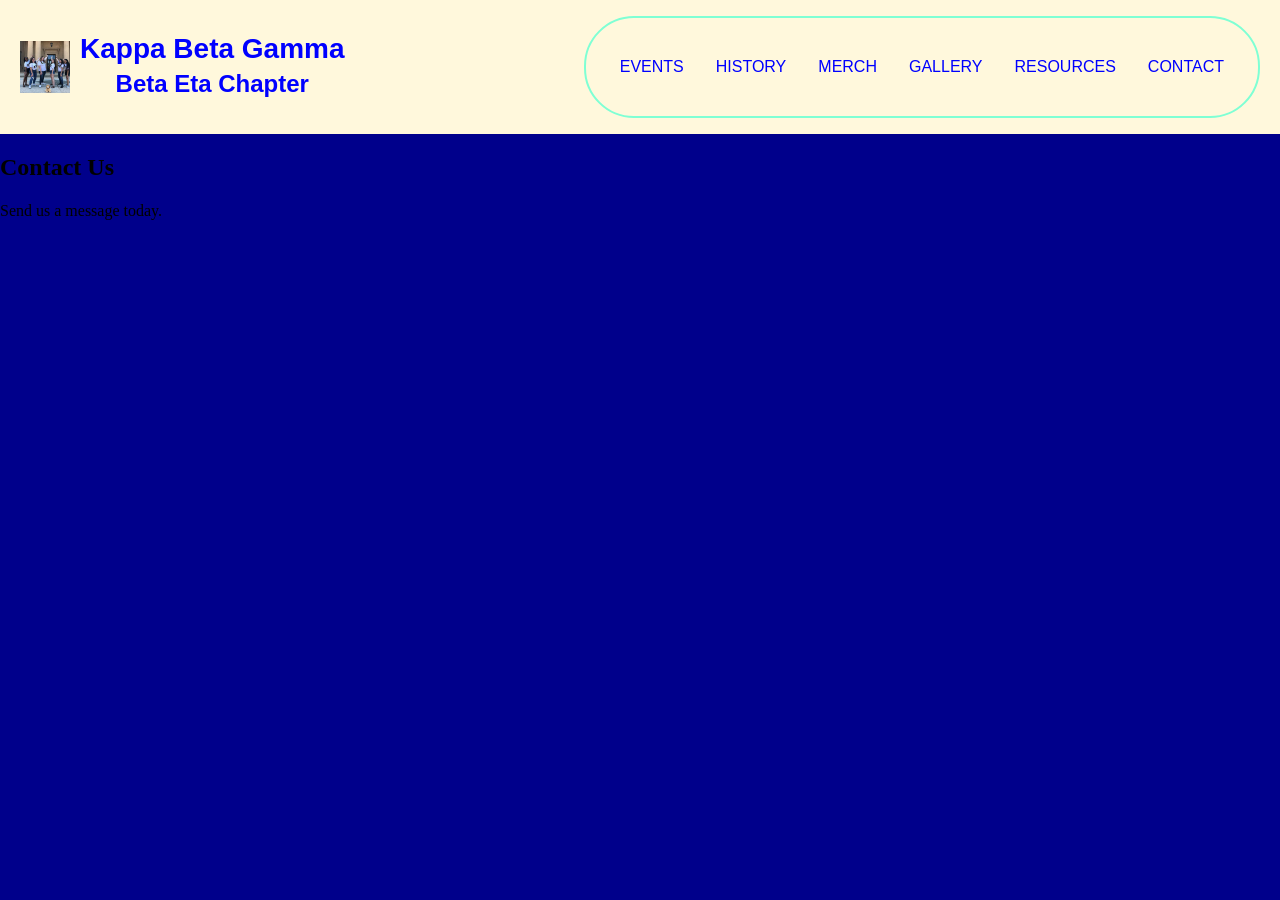
==== Contact.html @ 7342c077 "Open-now?" ====
<!doctype html>
<html class="no-js" lang="en">

<head>
  <meta charset="utf-8">
  <title>Geaux KBG</title>
  <meta name="description" content="This site will serve as the hub for many sub responsive layouts">
  <meta name="viewport" content="width=device-width, initial-scale=1">

  <meta property="og:title" content="">
  <meta property="og:type" content="">
  <meta property="og:url" content="">
  <meta property="og:image" content="">

  <link rel="manifest" href="site.webmanifest">
  <link rel="icon" href="icon.png">
  <!-- Place favicon.ico in the root directory -->

  <link rel="stylesheet" href="css/normalize.css">
  <link rel="stylesheet" href="css/main.css">

  <meta name="theme-color" content="#fafafa">
</head>

<body>
  <nav class="navbar">
    <div class="logo">
      <img src="img/Tower img.png" alt="Temp-Logo">
      <a class="nav-title" href="Home.html"> 
        <div></div>
          <h3>Kappa Beta Gamma</h3>
          <h4>Beta Eta Chapter</h4>
        </div>
      </a>
    </div>
    <div class="hamburger">
      <div class="bar"></div>
      <div class="bar"></div>
      <div class="bar"></div>
    </div>
    <ul class="nav-links">
      <li><a href="Events.html">Events</a></li>
      <li><a href="History.html">History</a></li>
      <li><a href="Merch.html">Merch</a></li>
      <li><a href="Gallery.html">Gallery</a></li>
      <li><a href="Resources.html">Resources</a></li>
      <li><a href="Contact.html">Contact</a></li>
    </ul>
  </nav>

 <section id="contact">
  <h2>Contact Us</h2>
  <p>Send us a message today.</p>
</section>

  <script src="js/main.js"></script>
</body>

</html>
---- css/main.css ----
/* Place CSS styles here */

body {
  background-color: #00008b;
}
nav {
  position: sticky;
  top: 0;
  display: flex;
  justify-content: space-between;
  align-items: center;
  padding: 0 20px;
  background-color: #fff8dc;
}

.logo {
  display: flex;
  align-items: center;
}

.logo img {
  width: 50px;
}

.logo h3 {
  margin-left: 10px;
  color: #0000ff;
  text-decoration: none;
  font-size: 28px;
  font-family: Verdana, Geneva, Tahoma, sans-serif;
  padding-bottom: 0;
  margin-bottom: 0;
}

h4 {
  margin-left: 10px;
  color: #0000ff;
  text-decoration: none;
  font-size: 24px;
  font-family: Verdana, Geneva, Tahoma, sans-serif;
  text-align: center;
  padding-top: 4px;
  margin-top: 0;
}

.nav-title {
  text-decoration: none;
}

.nav-links {
  display: flex;
  align-items: center;
  list-style: none;
}

.nav-links a {
  display: block;
  padding: 30px 16px;
  color: #0000ff;
  text-decoration: none;
  font-size: 16px;
  font-family: Verdana, Geneva, Tahoma, sans-serif;
  text-transform: uppercase;
  transition: all ease-in-out 100ms;
}

.nav-links a:hover {
  background-color: #7fffd4;
}

.nav-links {
  padding: 10px 18px;
  margin-left: 16px;
  border: #7fffd4 solid 2px;
  border-radius: 50px;
}

.hamburger {
  display: none;
  cursor: pointer;
  width: 34px;
}

.hamburger .bar {
  flex-basis: 100%;
  height: 4px;
  background-color: #00008b;
  margin: 3px;
}

/* Responsive Design */

@media (max-width: 768px) {

    nav {
      flex-wrap: wrap;
    }

    .hamburger {
      display: flex;
      flex-wrap: wrap;
    }

    .logo {
      height: 80px;
    }

    .nav-links {
      display: none;
      flex-basis: 100%;
      flex-wrap: wrap;
    }

    .nav-links li {
      flex-basis: 100%;
    }

    .nav-links a {
      text-align: center;
      font-size: 28px;
    }

    .nav-links a:hover {
      background-color: #7fffd4;
    }

    .nav-links {
      padding: 30px 16px;
      margin-left: 0;
      border: none;
      border-radius: 0;
      margin-bottom: 20px;
    }


    .logo h3 {
      margin-left: 10px;
      color: #0000ff;
      text-decoration: none;
      font-family: Verdana, Geneva, Tahoma, sans-serif;
      /* Minimum: 1.25rem, Preferred: 2vw + 0.75rem, Maximum: 2rem */
      font-size: clamp(1.25rem, 2vw + 0.75rem, 2rem);
      margin-bottom: 0;
      padding-bottom: 0;
     }

     h4 {
      margin-left: 10px;
      color: #0000ff;
      text-decoration: none;
      font-family: Verdana, Geneva, Tahoma, sans-serif;
      /* Minimum: 1.25rem, Preferred: 2vw + 0.75rem, Maximum: 2rem */
      font-size: clamp(1rem, 1.5vw + 0.50rem, 1rem);
      padding-top:4px;
      margin-top: 0;
     }
}
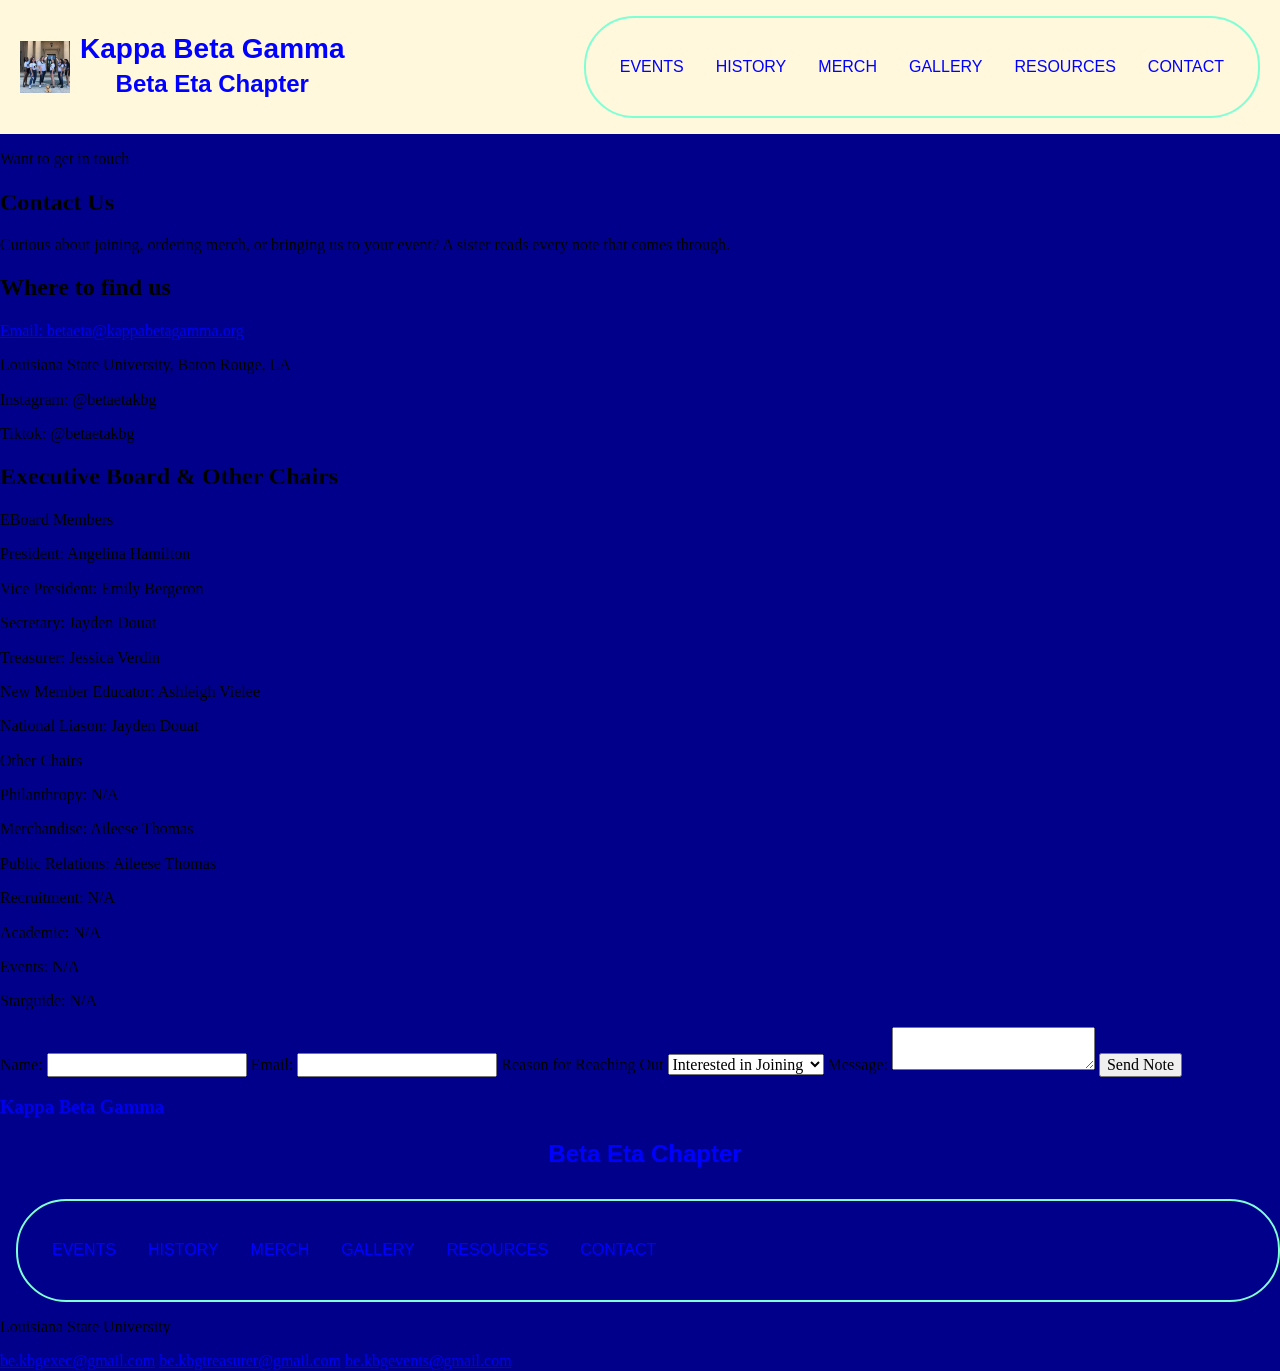
==== commit a419421d: "Adding-Base" ====
--- a/Contact.html
+++ b/Contact.html
@@ -26,8 +26,8 @@
   <nav class="navbar">
     <div class="logo">
       <img src="img/Tower img.png" alt="Temp-Logo">
-      <a class="nav-title" href="Home.html"> 
-        <div></div>
+      <a class="nav-title" href="index.html"> 
+        <div>
           <h3>Kappa Beta Gamma</h3>
           <h4>Beta Eta Chapter</h4>
         </div>
@@ -49,9 +49,91 @@
   </nav>
 
  <section id="contact">
+  <p>Want to get in touch</p>
   <h2>Contact Us</h2>
-  <p>Send us a message today.</p>
+  <p>Curious about joining, ordering merch, or bringing us to your event? A sister reads every note that comes through.</p>
 </section>
+
+<div>
+  <section>
+    <h2>Where to find us</h2>
+    <p><a href="mailto:betaeta@kappabetagamma.org">Email: betaeta@kappabetagamma.org</a></p>
+    <p>Louisiana State University, Baton Rouge, LA</p>
+    <p>Instagram: @betaetakbg</p>
+    <p>Tiktok: @betaetakbg</p>
+  </section>
+
+  <section>
+    <h2>Executive Board & Other Chairs</h2>
+    <p>EBoard Members</p>
+    <p>President: Angelina Hamilton</p>
+    <p>Vice President: Emily Bergeron</p>
+    <p>Secretary: Jayden Douat</p>
+    <p>Treasurer: Jessica Verdin</p>
+    <p>New Member Educator: Ashleigh Vielee</p>
+    <p>National Liason: Jayden Douat</p>
+  </section>
+  <section>
+    <p>Other Chairs</p>
+    <p>Philanthropy: N/A</p>
+    <p>Merchandise: Aileese Thomas</p>
+    <p>Public Relations: Aileese Thomas</p>
+    <p>Recruitment: N/A</p>
+    <p>Academic: N/A</p>
+    <p>Events: N/A</p>
+    <p>Starguide: N/A</p>
+  </section>
+</div>
+
+<div>
+  <form>
+    <label for="name">Name:</label>
+    <input type="text" id="name" name="Your name" required>
+
+    <label for="email">Email:</label>
+    <input type="email" id="email" name="email" required>
+
+    <label for="subject">Reason for Reaching Out</label>
+    <select id="subject" name="subject" required>
+      <option value="interested in joining">Interested in Joining</option>
+      <option value="general">General Inquiry</option>
+      <option value="merchandise">Merchandise Inquiry</option>
+      <option value="events">Event Suggestion</option>
+    </select>
+
+    <label for="message">Message:</label>
+    <textarea id="message" name="message" required></textarea>
+
+    <button type="submit">Send Note</button>
+  </form>
+</div>
+
+<div>
+  <section>
+    <a class="nav-title" href="index.html"> 
+        <div>
+          <h3>Kappa Beta Gamma</h3>
+          <h4>Beta Eta Chapter</h4>
+        </div>
+    </a>
+  </section>    
+  <section>
+    <ul class="nav-links">
+      <li><a href="Events.html">Events</a></li>
+      <li><a href="History.html">History</a></li>
+      <li><a href="Merch.html">Merch</a></li>
+      <li><a href="Gallery.html">Gallery</a></li>
+      <li><a href="Resources.html">Resources</a></li>
+      <li><a href="Contact.html">Contact</a></li>
+    </ul>
+  </section>
+  <section>
+    <p>Louisiana State University</p>
+    <a href="mailto:be.kbgexec@gmail.com">be.kbgexec@gmail.com</a>
+    <a href="mailto:be.kbgtreasurer@gmail.com">be.kbgtreasurer@gmail.com</a>
+    <a href="mailto:be.kbgevents@gmail.com">be.kbgevents@gmail.com</a>
+  </section>
+</div>
 
   <script src="js/main.js"></script>
 </body>
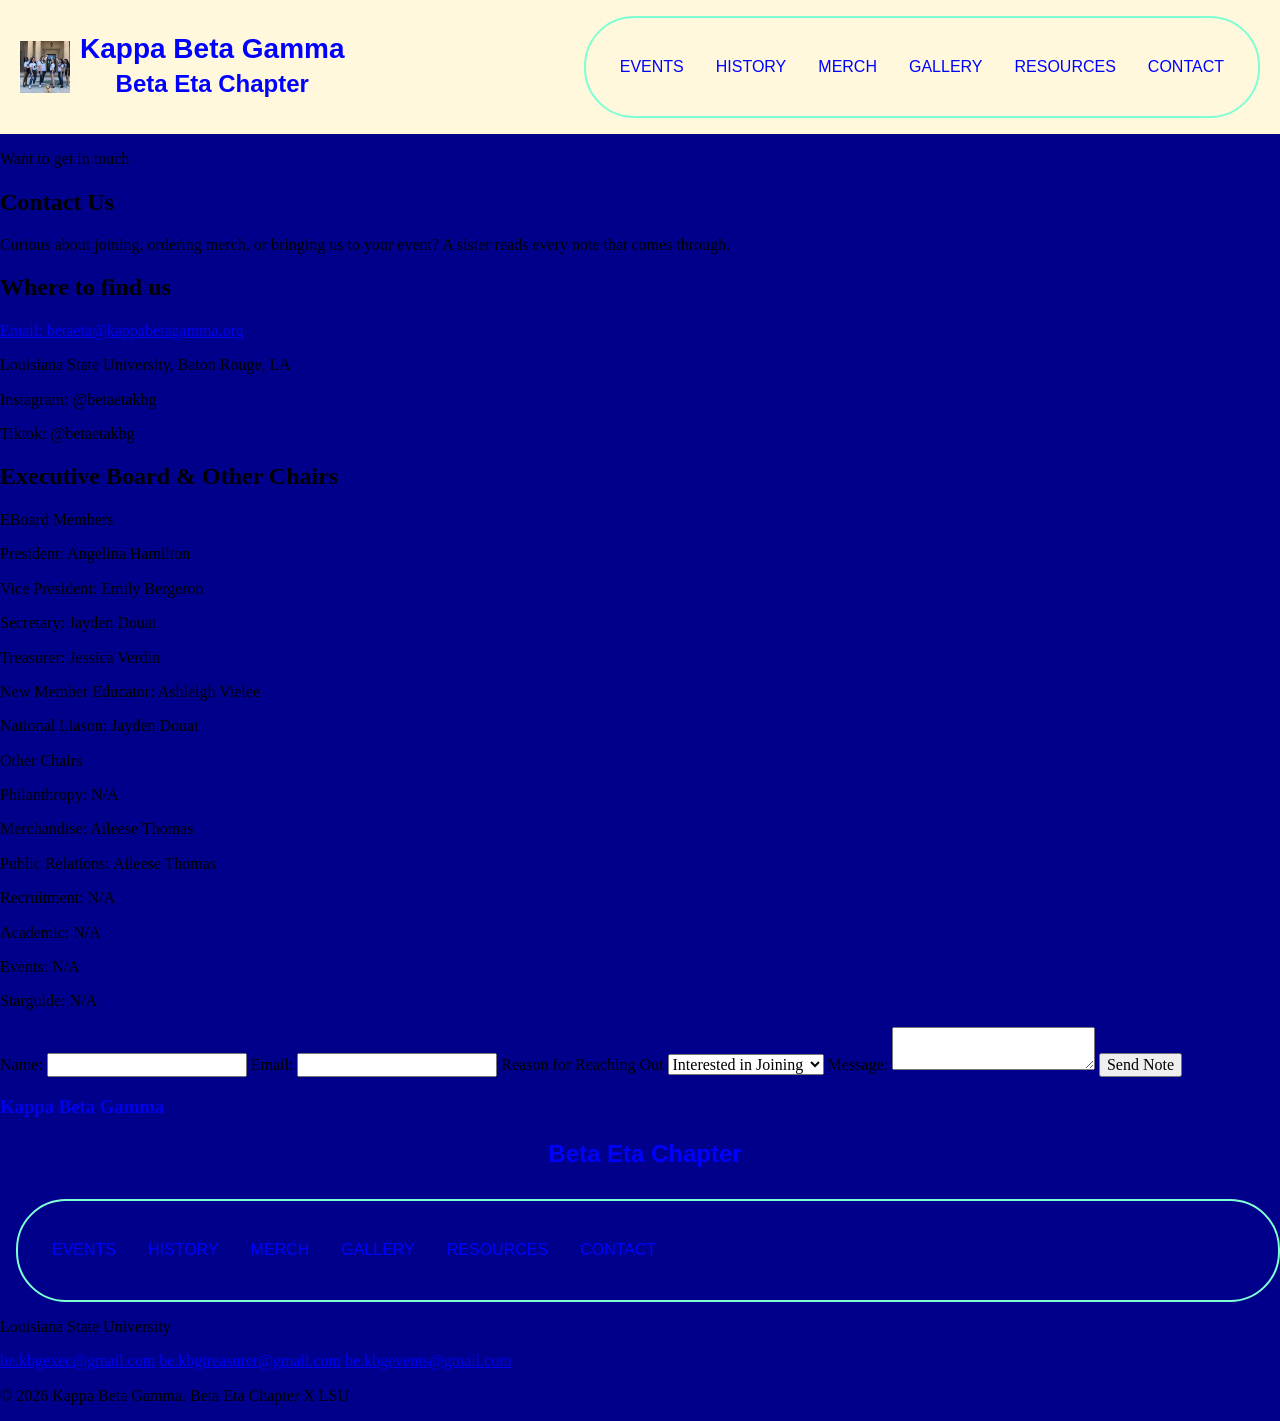
==== commit e12fa235: "Last Save for 9/30" ====
--- a/Contact.html
+++ b/Contact.html
@@ -3,7 +3,7 @@
 
 <head>
   <meta charset="utf-8">
-  <title>Geaux KBG</title>
+  <title>KbgBetaEta-Contact</title>
   <meta name="description" content="This site will serve as the hub for many sub responsive layouts">
   <meta name="viewport" content="width=device-width, initial-scale=1">
 
@@ -48,7 +48,7 @@
     </ul>
   </nav>
 
- <section id="contact">
+ <section>
   <p>Want to get in touch</p>
   <h2>Contact Us</h2>
   <p>Curious about joining, ordering merch, or bringing us to your event? A sister reads every note that comes through.</p>
@@ -133,6 +133,8 @@
     <a href="mailto:be.kbgtreasurer@gmail.com">be.kbgtreasurer@gmail.com</a>
     <a href="mailto:be.kbgevents@gmail.com">be.kbgevents@gmail.com</a>
   </section>
+
+  <p>&copy; 2026 Kappa Beta Gamma. Beta Eta Chapter X LSU</p>
 </div>
 
   <script src="js/main.js"></script>
--- a/css/main.css
+++ b/css/main.css
@@ -154,4 +154,70 @@
       padding-top:4px;
       margin-top: 0;
      }
+}
+
+/* Gallery Styles */
+.gallery-dropdown {
+  position: relative;
+  display: inline-block;
+  text-align: center;
+}
+
+/* Styled Button */
+.dropdown-trigger {
+  background-color: #1a1a1a;
+  color: #fff;
+  padding: 14px 28px;
+  font-size: 18px;
+  font-weight: 600;
+  letter-spacing: 0.5px;
+  border: 1px solid #333;
+  border-radius: 4px;
+  cursor: pointer;
+  transition: all 0.3s ease;
+}
+
+.dropdown-trigger:hover {
+  background-color: #333;
+}
+
+/* Hidden by default with smooth height transition */
+.gallery-content {
+  display: none; /* Controlled by JavaScript toggle */
+  position: absolute;
+  left: 50%;
+  transform: translateX(-50%);
+  margin-top: 12px;
+  background-color: #ffffff;
+  min-width: 320px;
+  max-width: 600px;
+  box-shadow: 0px 10px 30px rgba(0,0,0,0.15);
+  border-radius: 8px;
+  padding: 16px;
+  z-index: 100;
+}
+
+/* Show class injected by JS */
+.gallery-content.show {
+  display: block;
+}
+
+/* Responsive Grid layout for your pictures */
+.gallery-grid {
+  display: grid;
+  grid-template-columns: repeat(2, 1fr);
+  gap: 12px;
+}
+
+.gallery-item img {
+  width: 100%;
+  height: auto;
+  border-radius: 4px;
+  display: block;
+  object-fit: cover;
+  transition: transform 0.2s ease;
+}
+
+.gallery-item img:hover {
+  transform: scale(1.03);
 }
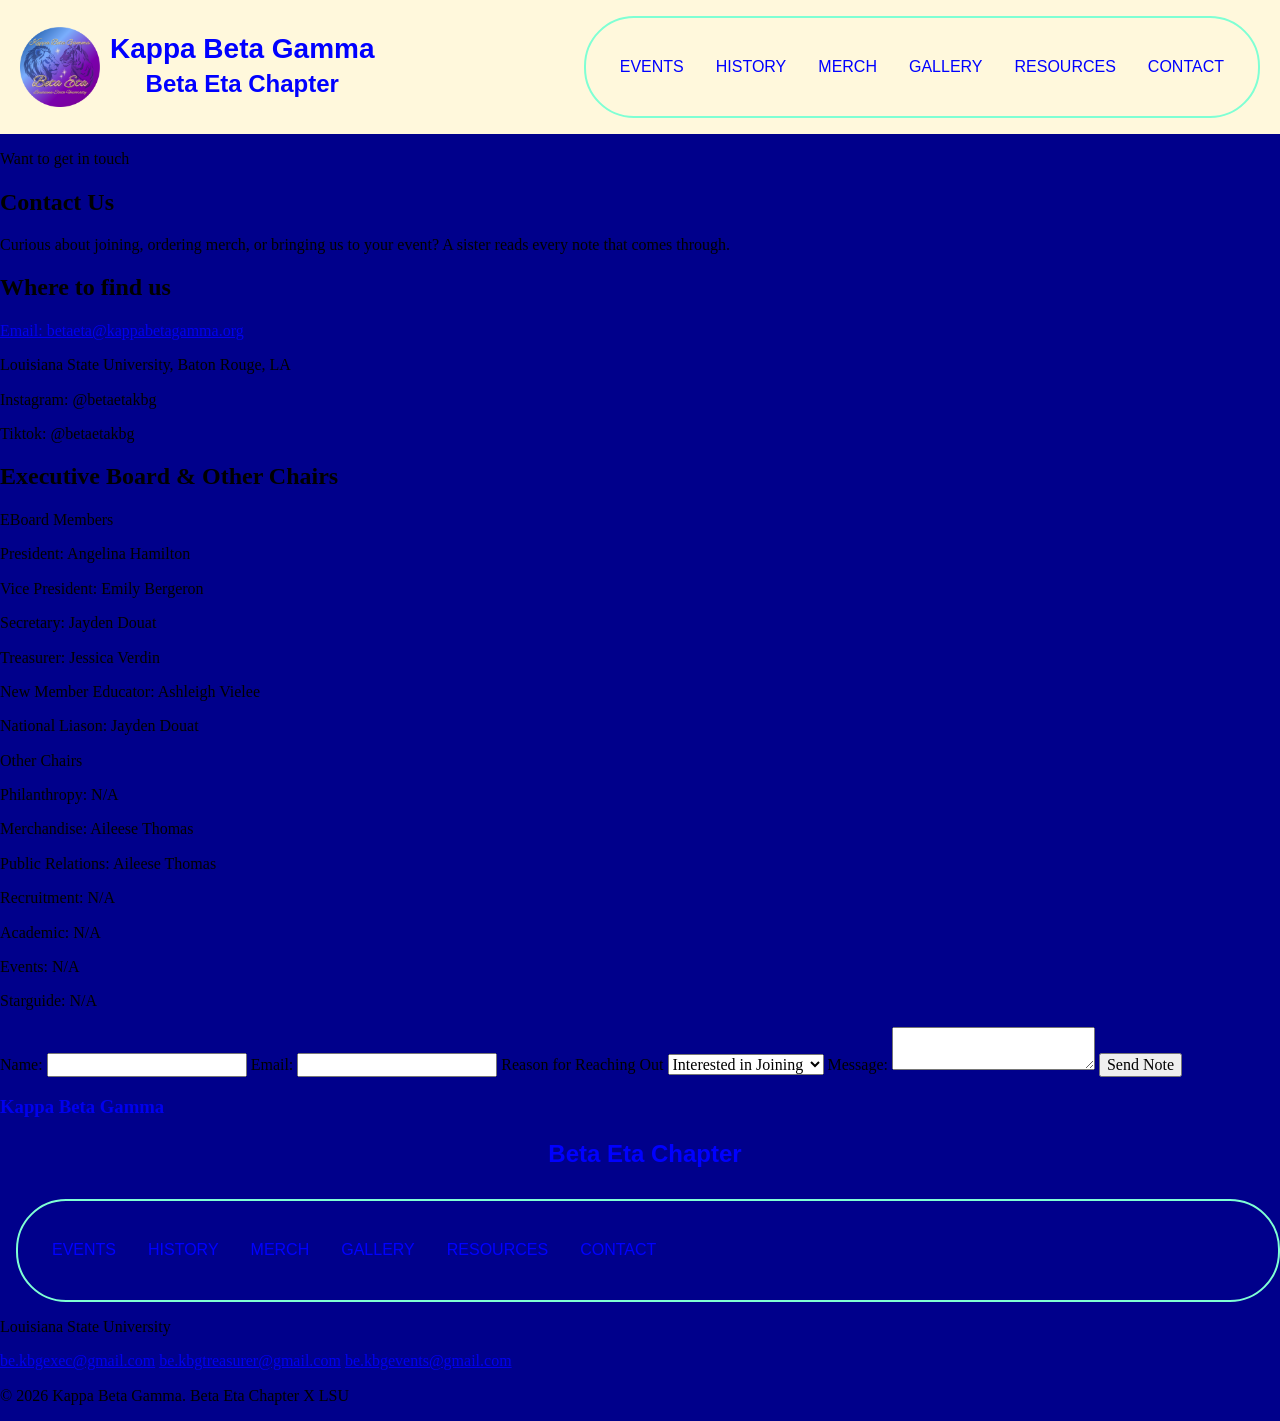
==== commit 600b83c2: "Favicon Commit" ====
--- a/Contact.html
+++ b/Contact.html
@@ -4,7 +4,7 @@
 <head>
   <meta charset="utf-8">
   <title>KbgBetaEta-Contact</title>
-  <meta name="description" content="This site will serve as the hub for many sub responsive layouts">
+  <meta name="description" content="Contact page for Kappa Beta Gamma Beta Eta Chapter at Louisiana State University">
   <meta name="viewport" content="width=device-width, initial-scale=1">
 
   <meta property="og:title" content="">
@@ -13,7 +13,7 @@
   <meta property="og:image" content="">
 
   <link rel="manifest" href="site.webmanifest">
-  <link rel="icon" href="icon.png">
+  <link rel="icon" href="img/Kappa Beta Gamma Favicon.png">
   <!-- Place favicon.ico in the root directory -->
 
   <link rel="stylesheet" href="css/normalize.css">
@@ -25,7 +25,7 @@
 <body>
   <nav class="navbar">
     <div class="logo">
-      <img src="img/Tower img.png" alt="Temp-Logo">
+      <img src="img/Kappa Beta Gamma Favicon.png" alt="Logo">
       <a class="nav-title" href="index.html"> 
         <div>
           <h3>Kappa Beta Gamma</h3>
--- a/css/main.css
+++ b/css/main.css
@@ -19,7 +19,7 @@
 }
 
 .logo img {
-  width: 50px;
+  width: 80px;
 }
 
 .logo h3 {
@@ -102,7 +102,7 @@
     }
 
     .logo {
-      height: 80px;
+      height: 90px;
     }
 
     .nav-links {
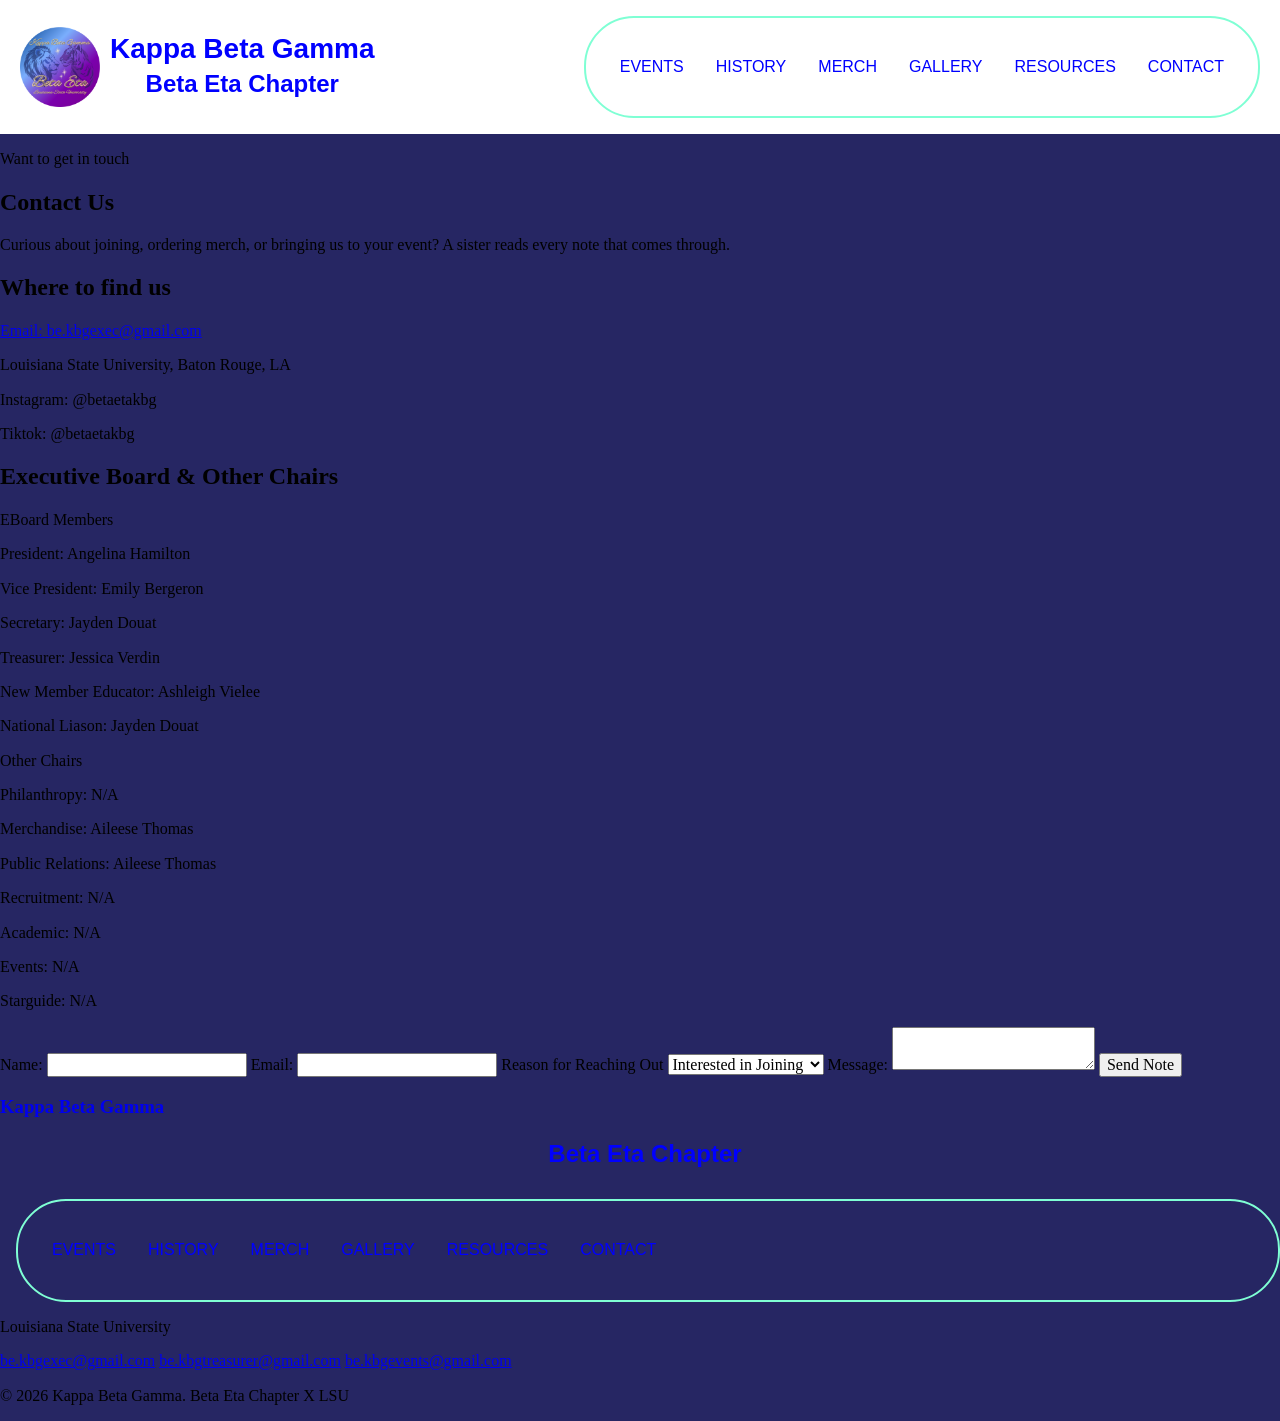
==== commit fa4852d9: "Commit-10-6" ====
--- a/Contact.html
+++ b/Contact.html
@@ -48,94 +48,94 @@
     </ul>
   </nav>
 
- <section>
+ <div >
   <p>Want to get in touch</p>
   <h2>Contact Us</h2>
   <p>Curious about joining, ordering merch, or bringing us to your event? A sister reads every note that comes through.</p>
-</section>
+ </div>
 
-<div>
-  <section>
-    <h2>Where to find us</h2>
-    <p><a href="mailto:betaeta@kappabetagamma.org">Email: betaeta@kappabetagamma.org</a></p>
-    <p>Louisiana State University, Baton Rouge, LA</p>
-    <p>Instagram: @betaetakbg</p>
-    <p>Tiktok: @betaetakbg</p>
-  </section>
+  <div>
+    <section>
+      <h2>Where to find us</h2>
+      <p><a href="mailto:be.kbgexec@gmail.com">Email: be.kbgexec@gmail.com</a></p>
+      <p>Louisiana State University, Baton Rouge, LA</p>
+      <p>Instagram: @betaetakbg</p>
+      <p>Tiktok: @betaetakbg</p>
+    </section>
 
-  <section>
-    <h2>Executive Board & Other Chairs</h2>
-    <p>EBoard Members</p>
-    <p>President: Angelina Hamilton</p>
-    <p>Vice President: Emily Bergeron</p>
-    <p>Secretary: Jayden Douat</p>
-    <p>Treasurer: Jessica Verdin</p>
-    <p>New Member Educator: Ashleigh Vielee</p>
-    <p>National Liason: Jayden Douat</p>
-  </section>
-  <section>
-    <p>Other Chairs</p>
-    <p>Philanthropy: N/A</p>
-    <p>Merchandise: Aileese Thomas</p>
-    <p>Public Relations: Aileese Thomas</p>
-    <p>Recruitment: N/A</p>
-    <p>Academic: N/A</p>
-    <p>Events: N/A</p>
-    <p>Starguide: N/A</p>
-  </section>
-</div>
+    <section>
+      <h2>Executive Board & Other Chairs</h2>
+      <p>EBoard Members</p>
+      <p>President: Angelina Hamilton</p>
+      <p>Vice President: Emily Bergeron</p>
+      <p>Secretary: Jayden Douat</p>
+      <p>Treasurer: Jessica Verdin</p>
+      <p>New Member Educator: Ashleigh Vielee</p>
+      <p>National Liason: Jayden Douat</p>
+    </section>
+    <section>
+      <p>Other Chairs</p>
+      <p>Philanthropy: N/A</p>
+      <p>Merchandise: Aileese Thomas</p>
+      <p>Public Relations: Aileese Thomas</p>
+      <p>Recruitment: N/A</p>
+      <p>Academic: N/A</p>
+      <p>Events: N/A</p>
+      <p>Starguide: N/A</p>
+    </section>
+  </div>
 
-<div>
-  <form>
-    <label for="name">Name:</label>
-    <input type="text" id="name" name="Your name" required>
+  <div>
+    <form>
+      <label for="name">Name:</label>
+      <input type="text" id="name" name="Your name" required>
 
-    <label for="email">Email:</label>
-    <input type="email" id="email" name="email" required>
+      <label for="email">Email:</label>
+      <input type="email" id="email" name="email" required>
 
-    <label for="subject">Reason for Reaching Out</label>
-    <select id="subject" name="subject" required>
-      <option value="interested in joining">Interested in Joining</option>
-      <option value="general">General Inquiry</option>
-      <option value="merchandise">Merchandise Inquiry</option>
-      <option value="events">Event Suggestion</option>
-    </select>
+      <label for="subject">Reason for Reaching Out</label>
+      <select id="subject" name="subject" required>
+        <option value="interested in joining">Interested in Joining</option>
+        <option value="general">General Inquiry</option>
+        <option value="merchandise">Merchandise Inquiry</option>
+        <option value="events">Event Suggestion</option>
+      </select>
 
-    <label for="message">Message:</label>
-    <textarea id="message" name="message" required></textarea>
+      <label for="message">Message:</label>
+      <textarea id="message" name="message" required></textarea>
 
-    <button type="submit">Send Note</button>
-  </form>
-</div>
+      <button type="submit">Send Note</button>
+    </form>
+  </div>
 
-<div>
-  <section>
-    <a class="nav-title" href="index.html"> 
-        <div>
-          <h3>Kappa Beta Gamma</h3>
-          <h4>Beta Eta Chapter</h4>
-        </div>
-    </a>
-  </section>    
-  <section>
-    <ul class="nav-links">
-      <li><a href="Events.html">Events</a></li>
-      <li><a href="History.html">History</a></li>
-      <li><a href="Merch.html">Merch</a></li>
-      <li><a href="Gallery.html">Gallery</a></li>
-      <li><a href="Resources.html">Resources</a></li>
-      <li><a href="Contact.html">Contact</a></li>
-    </ul>
-  </section>
-  <section>
-    <p>Louisiana State University</p>
-    <a href="mailto:be.kbgexec@gmail.com">be.kbgexec@gmail.com</a>
-    <a href="mailto:be.kbgtreasurer@gmail.com">be.kbgtreasurer@gmail.com</a>
-    <a href="mailto:be.kbgevents@gmail.com">be.kbgevents@gmail.com</a>
-  </section>
+  <div>
+    <section>
+      <a class="nav-title" href="index.html"> 
+          <div>
+            <h3>Kappa Beta Gamma</h3>
+            <h4>Beta Eta Chapter</h4>
+          </div>
+      </a>
+    </section>    
+    <section>
+      <ul class="nav-links">
+        <li><a href="Events.html">Events</a></li>
+        <li><a href="History.html">History</a></li>
+        <li><a href="Merch.html">Merch</a></li>
+        <li><a href="Gallery.html">Gallery</a></li>
+        <li><a href="Resources.html">Resources</a></li>
+        <li><a href="Contact.html">Contact</a></li>
+      </ul>
+    </section>
+    <section>
+      <p>Louisiana State University</p>
+      <a href="mailto:be.kbgexec@gmail.com">be.kbgexec@gmail.com</a>
+      <a href="mailto:be.kbgtreasurer@gmail.com">be.kbgtreasurer@gmail.com</a>
+      <a href="mailto:be.kbgevents@gmail.com">be.kbgevents@gmail.com</a>
+    </section>
 
-  <p>&copy; 2026 Kappa Beta Gamma. Beta Eta Chapter X LSU</p>
-</div>
+    <p>&copy; 2026 Kappa Beta Gamma. Beta Eta Chapter X LSU</p>
+  </div>
 
   <script src="js/main.js"></script>
 </body>
--- a/css/main.css
+++ b/css/main.css
@@ -1,7 +1,7 @@
 /* Place CSS styles here */
 
 body {
-  background-color: #00008b;
+  background-color: #262663;
 }
 nav {
   position: sticky;
@@ -10,7 +10,7 @@
   justify-content: space-between;
   align-items: center;
   padding: 0 20px;
-  background-color: #fff8dc;
+  background-color: #ffffff;
 }
 
 .logo {
@@ -166,7 +166,7 @@
 /* Styled Button */
 .dropdown-trigger {
   background-color: #1a1a1a;
-  color: #fff;
+  color: #ffffff;
   padding: 14px 28px;
   font-size: 18px;
   font-weight: 600;
@@ -220,4 +220,19 @@
 
 .gallery-item img:hover {
   transform: scale(1.03);
+}
+
+.featured-content {
+  color:#ffffff;
+  font-family: Verdana, Geneva, Tahoma, sans-serif;
+  text-align: center;
+  display: flex;
+  flex-direction: column;
+  align-items: center;
+}
+
+.carousel-img {
+  max-width: 100%;
+  height: auto;
+  border-radius: 8px;
 }
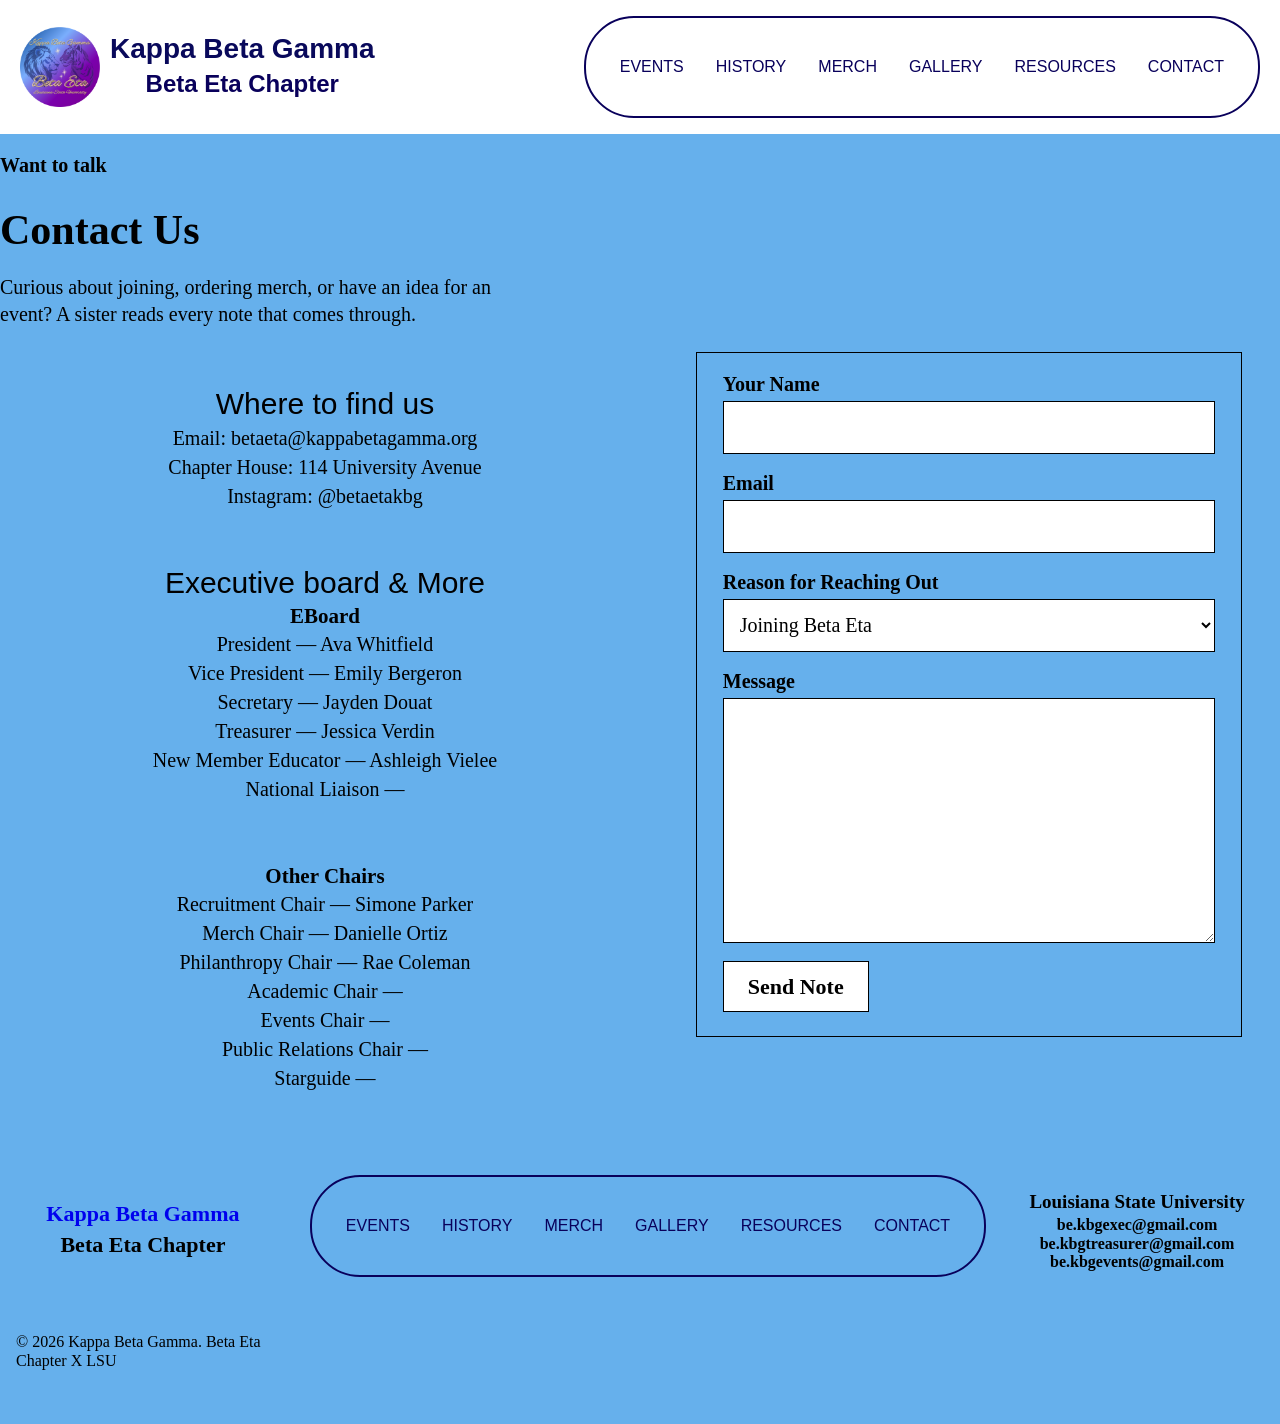
==== commit 2a627585: "Critique Commit 1" ====
--- a/Contact.html
+++ b/Contact.html
@@ -48,76 +48,91 @@
     </ul>
   </nav>
 
- <div >
-  <p>Want to get in touch</p>
-  <h2>Contact Us</h2>
-  <p>Curious about joining, ordering merch, or bringing us to your event? A sister reads every note that comes through.</p>
- </div>
+  <section class="contact-hero">
+    <div class="hero-text">
+      <p class="eyebrow">Want to talk</p>
+      <h1>Contact Us</h1>
+      <p class="hero-description">Curious about joining, ordering merch, or have an idea for an event? A sister reads every note that comes through.</p>
+    </div>
+  </section>
 
-  <div>
-    <section>
-      <h2>Where to find us</h2>
-      <p><a href="mailto:be.kbgexec@gmail.com">Email: be.kbgexec@gmail.com</a></p>
-      <p>Louisiana State University, Baton Rouge, LA</p>
-      <p>Instagram: @betaetakbg</p>
-      <p>Tiktok: @betaetakbg</p>
+  
+  <main class="contact-container">
+   <!-- Left Column: Contact Information -->
+    <section class="contact-info">
+      <div class="info-block">
+        <h2>Where to find us</h2>
+        <p>Email: betaeta@kappabetagamma.org</p>
+        <p>Chapter House: 114 University Avenue</p>
+        <p>Instagram: @betaetakbg</p>
+      </div>
+      <div class="info-block">
+        <h2>Executive board &amp; More</h2>
+        <h3>EBoard</h3>
+        <p>President — Ava Whitfield</p>
+        <p>Vice President — Emily Bergeron</p>
+        <p>Secretary — Jayden Douat</p>
+        <p>Treasurer — Jessica Verdin</p>
+        <p>New Member Educator — Ashleigh Vielee</p>
+        <p>National Liaison —</p>
+      </div>
+      <div class="info-block other-chairs">
+         <h3>Other Chairs</h3>
+         <p>Recruitment Chair — Simone Parker</p>
+         <p>Merch Chair — Danielle Ortiz</p>
+         <p>Philanthropy Chair — Rae Coleman</p>
+         <p>Academic Chair —</p>
+         <p>Events Chair —</p>
+         <p>Public Relations Chair —</p>
+         <p>Starguide —</p>
+      </div>
+     </section>
+
+   <!-- Right Column: Contact Form -->
+    <section class="form-container">
+      <form action="thank-you.html" method="get">
+        <div class="form-group">
+          <label for="name">Your Name</label>
+          <input type="text" id="name" name="name" required>
+        </div>
+
+        <div class="form-group">
+          <label for="email">Email</label>
+          <input type="email" id="email" name="email" required>
+        </div>
+
+        <div class="form-group">
+          <label for="reason">Reason for Reaching Out</label>
+          <select id="reason" name="reason">
+            <option value="joining">Joining Beta Eta</option>
+            <option value="merch">Merchandise Order</option>
+            <option value="event">Event Inquiry</option>
+            <option value="general">General Question</option>
+            <option value="other">Other</option>
+          </select>
+        </div>
+
+        <div class="form-group">
+          <label for="message">Message</label>
+          <textarea id="message" name="message" required></textarea>
+        </div>
+
+        <button type="submit">Send Note</button>
+
+      </form>
+
     </section>
 
-    <section>
-      <h2>Executive Board & Other Chairs</h2>
-      <p>EBoard Members</p>
-      <p>President: Angelina Hamilton</p>
-      <p>Vice President: Emily Bergeron</p>
-      <p>Secretary: Jayden Douat</p>
-      <p>Treasurer: Jessica Verdin</p>
-      <p>New Member Educator: Ashleigh Vielee</p>
-      <p>National Liason: Jayden Douat</p>
-    </section>
-    <section>
-      <p>Other Chairs</p>
-      <p>Philanthropy: N/A</p>
-      <p>Merchandise: Aileese Thomas</p>
-      <p>Public Relations: Aileese Thomas</p>
-      <p>Recruitment: N/A</p>
-      <p>Academic: N/A</p>
-      <p>Events: N/A</p>
-      <p>Starguide: N/A</p>
-    </section>
-  </div>
+  </main>
 
-  <div>
-    <form>
-      <label for="name">Name:</label>
-      <input type="text" id="name" name="Your name" required>
 
-      <label for="email">Email:</label>
-      <input type="email" id="email" name="email" required>
+  <footer class="footer" id="contact">
+    <div class="footer-brand">
+      <a class="nav-title" href="index.html"><h3>Kappa Beta Gamma</h3></a>
+      <h3>Beta Eta Chapter</h3>
+    </div>
 
-      <label for="subject">Reason for Reaching Out</label>
-      <select id="subject" name="subject" required>
-        <option value="interested in joining">Interested in Joining</option>
-        <option value="general">General Inquiry</option>
-        <option value="merchandise">Merchandise Inquiry</option>
-        <option value="events">Event Suggestion</option>
-      </select>
-
-      <label for="message">Message:</label>
-      <textarea id="message" name="message" required></textarea>
-
-      <button type="submit">Send Note</button>
-    </form>
-  </div>
-
-  <div>
-    <section>
-      <a class="nav-title" href="index.html"> 
-          <div>
-            <h3>Kappa Beta Gamma</h3>
-            <h4>Beta Eta Chapter</h4>
-          </div>
-      </a>
-    </section>    
-    <section>
+    <div>
       <ul class="nav-links">
         <li><a href="Events.html">Events</a></li>
         <li><a href="History.html">History</a></li>
@@ -126,18 +141,19 @@
         <li><a href="Resources.html">Resources</a></li>
         <li><a href="Contact.html">Contact</a></li>
       </ul>
-    </section>
-    <section>
-      <p>Louisiana State University</p>
+    </div>
+
+    <div class="contact-info">
+      <h3>Louisiana State University</h3>
       <a href="mailto:be.kbgexec@gmail.com">be.kbgexec@gmail.com</a>
       <a href="mailto:be.kbgtreasurer@gmail.com">be.kbgtreasurer@gmail.com</a>
       <a href="mailto:be.kbgevents@gmail.com">be.kbgevents@gmail.com</a>
-    </section>
+    </div>
 
     <p>&copy; 2026 Kappa Beta Gamma. Beta Eta Chapter X LSU</p>
-  </div>
+  </footer>
 
-  <script src="js/main.js"></script>
+ <script src="js/main.js"></script>
 </body>
 
 </html>
--- a/css/main.css
+++ b/css/main.css
@@ -1,8 +1,18 @@
 /* Place CSS styles here */
 
+*{
+  box-sizing:border-box
+}
+
+html {
+  scroll-behavior:smooth
+}
+
 body {
-  background-color: #262663;
-}
+  background-color: #66b0ec;
+  margin: 0;
+}
+
 nav {
   position: sticky;
   top: 0;
@@ -24,7 +34,7 @@
 
 .logo h3 {
   margin-left: 10px;
-  color: #0000ff;
+  color: #09095b;
   text-decoration: none;
   font-size: 28px;
   font-family: Verdana, Geneva, Tahoma, sans-serif;
@@ -34,7 +44,7 @@
 
 h4 {
   margin-left: 10px;
-  color: #0000ff;
+  color: #09005b;
   text-decoration: none;
   font-size: 24px;
   font-family: Verdana, Geneva, Tahoma, sans-serif;
@@ -56,7 +66,7 @@
 .nav-links a {
   display: block;
   padding: 30px 16px;
-  color: #0000ff;
+  color: #09005b;
   text-decoration: none;
   font-size: 16px;
   font-family: Verdana, Geneva, Tahoma, sans-serif;
@@ -65,13 +75,13 @@
 }
 
 .nav-links a:hover {
-  background-color: #7fffd4;
+  background-color: #c6a661;
 }
 
 .nav-links {
   padding: 10px 18px;
   margin-left: 16px;
-  border: #7fffd4 solid 2px;
+  border: #09005b solid 2px;
   border-radius: 50px;
 }
 
@@ -84,7 +94,7 @@
 .hamburger .bar {
   flex-basis: 100%;
   height: 4px;
-  background-color: #00008b;
+  background-color: #09005b;
   margin: 3px;
 }
 
@@ -121,7 +131,7 @@
     }
 
     .nav-links a:hover {
-      background-color: #7fffd4;
+      background-color: #7fddff;
     }
 
     .nav-links {
@@ -165,25 +175,25 @@
 
 /* Styled Button */
 .dropdown-trigger {
-  background-color: #1a1a1a;
+  background-color: #000000;
   color: #ffffff;
   padding: 14px 28px;
   font-size: 18px;
   font-weight: 600;
   letter-spacing: 0.5px;
-  border: 1px solid #333;
+  border: 1px solid #000000;
   border-radius: 4px;
   cursor: pointer;
   transition: all 0.3s ease;
 }
 
 .dropdown-trigger:hover {
-  background-color: #333;
-}
-
-/* Hidden by default with smooth height transition */
+  background-color: #000000;
+}
+
+
 .gallery-content {
-  display: none; /* Controlled by JavaScript toggle */
+  display: none;
   position: absolute;
   left: 50%;
   transform: translateX(-50%);
@@ -191,18 +201,17 @@
   background-color: #ffffff;
   min-width: 320px;
   max-width: 600px;
-  box-shadow: 0px 10px 30px rgba(0,0,0,0.15);
+  box-shadow: 0px 10px 30px #00000026;
   border-radius: 8px;
   padding: 16px;
   z-index: 100;
 }
 
-/* Show class injected by JS */
 .gallery-content.show {
   display: block;
 }
 
-/* Responsive Grid layout for your pictures */
+/* Responsive Grid layout for pictures */
 .gallery-grid {
   display: grid;
   grid-template-columns: repeat(2, 1fr);
@@ -222,17 +231,607 @@
   transform: scale(1.03);
 }
 
-.featured-content {
-  color:#ffffff;
-  font-family: Verdana, Geneva, Tahoma, sans-serif;
-  text-align: center;
+.page {
+width: min(100% - 40px, 1200px);
+margin: 40px auto;
+padding: 14px;
+background: #ffffff;
+}
+
+/* HEADER */
+.header {
+display: flex;
+align-items: center;
+justify-content: space-between;
+gap: 24px;
+padding: 12px;
+border: 1px solid #000000;
+}
+
+.brand {
+display: flex;
+align-items: center;
+gap: 12px;
+color: inherit;
+text-decoration: none;
+flex-shrink: 0;
+}
+
+.logo-placeholder {
+width: 72px;
+height: 72px;
+border: 1px solid #000000;
+display: grid;
+place-items: center;
+font-size: 15px;
+font-weight: bold;
+}
+
+.brand-text h2,
+.brand-text p {
+margin: 0;
+text-align: center;
+line-height: 1.3;
+}
+
+.brand-text h2 {
+font-size: 20px;
+}
+
+.brand-text p {
+font-size: 16px;
+font-weight: bold;
+}
+
+.navigation {
+display: flex;
+flex-wrap: wrap;
+justify-content: center;
+gap: 10px;
+}
+
+.navigation a {
+padding: 0 12px;
+border: 1px solid black;
+border-radius: 30px;
+color: #111;
+text-decoration: none;
+line-height: 1.4;
+white-space: nowrap;
+}
+
+.navigation a:hover {
+background: #111;
+color: #ffffff;
+}
+
+/* HERO LAYOUT */
+.hero {
+display: grid;
+grid-template-columns: minmax(0, 1.8fr) minmax(240px, 1fr);
+gap: 50px;
+padding: 38px 5.5% 65px;
+align-items: start;
+}
+
+.hero-left h1 {
+margin: 0 0 14px;
+text-align: center;
+font-family: "Bodoni MT", Didot, Georgia, serif;
+font-size: clamp(28px, 3.5vw, 44px);
+font-weight: 400;
+line-height: 1.3;
+white-space: nowrap;
+color: #000000;
+}
+
+.intro {
+max-width: 480px;
+margin: 0 auto 30px;
+text-align: center;
+font-size: 21px;
+line-height: 1.5;
+}
+
+/* IMAGE CAROUSEL */
+.carousel {
+width: 100%;
+aspect-ratio: 1.5 / 1;
+overflow: hidden;
+border: 1px solid #000000;
+}
+
+.carousel img {
+width: 100%;
+height: 100%;
+display: block;
+object-fit: cover;
+}
+
+.carousel-btn {
+padding-bottom: 25px;
+transform: translateY(-110%) translateX(10%);
+border: none;
+border-radius: 50%;
+padding: 10px 14px;
+background: #ffffffd9;
+color: #000000;
+cursor: pointer;
+}
+
+.carousel-btn:hover {
+background: #ffffff;
+}
+
+.prev {
+left: 10px;
+}
+
+.next {
+right: 10px;
+}
+
+.carousel-dots {
+display: flex;
+justify-content: center;
+gap: 8px;
+padding-top: 12px;
+}
+
+.carousel-dots button {
+width: 9px;
+height: 9px;
+border: 1px solid #f9f9f9;
+border-radius: 50%;
+background: #ffffff;
+cursor: pointer;
+}
+
+.carousel-dots button.active {
+background: #ffffff;
+}
+
+/* EVENTS */
+.events h2 {
+margin: 0 0 8px;
+text-align: center;
+font-size: 25px;
+}
+
+.event-list {
+background: #dbb771;
+border: 1px solid #ae7c2a;
+border-radius: 4px;
+}
+
+.event {
+padding: 18px 20px;
+border-bottom: 1px solid #000000;
+}
+
+.event:last-child {
+border-bottom: none;
+}
+
+.event-date {
+font-size: 12px;
+font-weight: bold;
+letter-spacing: 1px;
+}
+
+.event h3,
+.event p {
+margin: 5px 0;
+}
+
+.all-events {
+display: inline-block;
+margin-top: 12px;
+color: #000000;
+font-weight: bold;
+}
+
+/* MASCOT SECTION */
+.mascot-section {
+display: grid;
+grid-template-columns: 1fr 1.35fr;
+align-items: center;
+gap: 45px;
+padding: 10px 12%;
+background-color: #dbb771;
+margin-bottom: 28px;
+}
+
+.mascot-image img {
+display: block;
+width: 100%;
+aspect-ratio: 1 / 1;
+object-fit: cover;
+}
+
+.mascot-text h2 {
+margin: 0 0 12px;
+font-size: 19px;
+}
+
+.mascot-text p {
+margin: 0 0 8px;
+font-size: 16px;
+font-weight: bold;
+line-height: 1.5;
+}
+
+.history-link {
+display: inline-block;
+margin-top: 10px;
+color: #130434;
+font-weight: bold;
+}
+
+/* FOOTER */
+.footer {
+display: grid;
+grid-template-columns: 1fr auto 1fr;
+align-items: center;
+gap: 24px;
+padding: 12px 16px 38px;
+border: none;
+position: relative;
+}
+
+.footer-brand {
+text-align: center;
+}
+
+.footer-brand h2 {
+margin: 0;
+font-size: 28px;
+}
+
+.footer-brand h3 {
+margin: 6px 0 0;
+font-size: 22px;
+}
+
+.social-links {
+display: flex;
+flex-direction: column;
+gap: 4px;
+}
+
+.social-links a {
+width: 110px;
+padding: 3px 8px;
+border: 1px solid #000000;
+border-radius: 30px;
+color: #000000;
+text-align: center;
+text-decoration: none;
+font-size: 12px;
+}
+
+.social-links a:hover {
+background: #000000;
+color: #d5c46d;
+}
+
+.contact-info {
+display: flex;
+flex-direction: column;
+align-items: center;
+text-align: center;
+}
+
+.contact-info h3 {
+margin: 0 0 4px;
+font-size: 19px;
+}
+
+.contact-info a {
+color: #000000;
+text-decoration: none;
+font-weight: bold;
+overflow-wrap: anywhere;
+}
+
+.contact-info a:hover {
+text-decoration: underline;
+}
+
+.copyright {
+position: absolute;
+left: 16px;
+bottom: 0;
+margin: 0 0 4px;
+font-size: 12px;
+}
+
+/* RESPONSIVE DESIGN */
+@media (max-width: 768px) {
+.header {
+flex-direction: column;
+}
+
+.hero {
+gap: 28px;
+padding-left: 2%;
+padding-right: 2%;
+}
+
+.hero-left h1 {
+white-space: normal;
+}
+
+.intro {
+font-size: 18px;
+}
+
+.mascot-section {
+padding: 20px 6%;
+gap: 25px;
+}
+
+.footer {
+grid-template-columns: 1fr 1fr;
+}
+
+.social-links {
+grid-column: 1 / -1;
+grid-row: 2;
+flex-direction: row;
+flex-wrap: wrap;
+justify-content: center;
+}
+
+.footer-brand {
+grid-column: 1;
+}
+
+.contact-info {
+grid-column: 2;
+}
+}
+
+@media (max-width: 768px) {
+.page {
+width: 100%;
+margin: 0;
+padding: 10px;
+}
+
+.navigation {
+gap: 8px;
+}
+
+.navigation a {
+font-size: 13px;
+}
+
+.hero {
+grid-template-columns: 1fr;
+padding: 30px 8px;
+}
+
+.hero-left h1 {
+font-size: 34px;
+}
+
+.intro {
+max-width: 420px;
+}
+
+.events {
+margin-top: 10px;
+}
+
+.mascot-section {
+grid-template-columns: 1fr;
+gap: 20px;
+padding: 18px;
+}
+
+.mascot-image {
+max-width: 320px;
+width: 100%;
+margin: auto;
+}
+
+.footer {
+grid-template-columns: 1fr;
+padding: 22px 12px 40px;
+}
+
+.footer-brand,
+.contact-info,
+.social-links {
+grid-column: 1;
+}
+
+.footer-brand h2 {
+font-size: 24px;
+}
+
+.contact-info h3 {
+font-size: 17px;
+}
+
+.social-links {
+grid-row: auto;
+}
+
+.copyright {
+font-size: 10px;
+left: 10px;
+}
+}
+
+
+
+
+.pages-hero {
+    border: 1.5px solid #000000;
+    min-height: 280px;
+    padding: 46px 5%;
+    display: flex;
+    align-items: flex-start;
+    background-color: #dbb771;
+}
+
+.hero-text {
+    max-width: 510px;
+}
+
+.eyebrow {
+    font-size: 20px;
+    font-weight: bold;
+    margin-bottom: 2px;
+}
+
+.contact-hero h1 {
+    font-size: 42px;
+    margin-bottom: 20px;
+}
+
+.hero-description {
+    font-size: 20px;
+    line-height: 1.35;
+    margin-bottom: 0;
+}
+
+
+/* ===== Main Contact Layout ===== */
+
+.contact-container {
+    display: grid;
+    grid-template-columns: 1.05fr 1fr;
+    gap: 7%;
+    padding: 24px 3%;
+    align-items: start;
+}
+
+.contact-info {
+    padding-top: 10px;
+}
+
+.info-block {
+    margin-bottom: 30px;
+}
+
+.info-block h2 {
+    font-family: Verdana, Geneva, Tahoma, sans-serif;
+    font-weight: normal;
+    font-size: 30px;
+    margin-bottom: 3px;
+}
+
+.info-block h3 {
+    font-size: 21px;
+    margin-bottom: 2px;
+}
+
+.info-block p {
+    font-size: 20px;
+    line-height: 1.45;
+    margin: 0;
+}
+
+.other-chairs {
+    margin-top: 30px;
+}
+
+
+/* ===== Contact Form ===== */
+
+.form-container {
+    border: 1.5px solid #000000;
+    padding: 20px 26px 24px;
+    width: 100%;
+}
+
+.form-group {
+    display: flex;
+    flex-direction: column;
+    margin-bottom: 18px;
+}
+
+.form-group label {
+    font-size: 20px;
+    font-weight: bold;
+    margin-bottom: 5px;
+}
+
+.form-group input, .form-group select, .form-group textarea {
+    width: 100%;
+    border: 1.5px solid #000000;
+    border-radius: 0;
+    background: #ffffff;
+    color: #000000;
+    font-family: inherit;
+    font-size: 20px;
+    padding: 10px 12px;
+}
+
+.form-group input, .form-group select {
+    height: 53px;
+}
+
+.form-group select {
+    cursor: pointer;
+}
+
+.form-group textarea {
+    height: 245px;
+    resize: vertical;
+}
+
+.form-container button {
+    border: 1.5px solid #000000;
+    background: #ffffff;
+    color: #000000;
+    font-size: 22px;
+    font-weight: bold;
+    padding: 12px 24px;
+    cursor: pointer;
+}
+
+.form-container button:hover {
+    background: #000000;
+    color: #ffffff;
+}
+
+
+
+.thank-you {
+  min-height: 70vh;
   display: flex;
   flex-direction: column;
+  justify-content: center;
   align-items: center;
-}
-
-.carousel-img {
-  max-width: 100%;
-  height: auto;
-  border-radius: 8px;
+  text-align: center;
+  padding: 40px 20px;
+}
+
+.thank-you h1 {
+  font-size: 44px;
+  margin-bottom: 15px;
+}
+
+.thank-you p {
+  font-size: 20px;
+  line-height: 1.5;
+  max-width: 500px;
+}
+
+.back-button {
+  display: inline-block;
+  border: 1.5px solid #000000;
+  padding: 12px 24px;
+  margin-top: 15px;
+  font-size: 18px;
+  font-weight: bold;
+}
+
+.back-button:hover {
+  background: #000000;
+  color: #ffffff;
 }
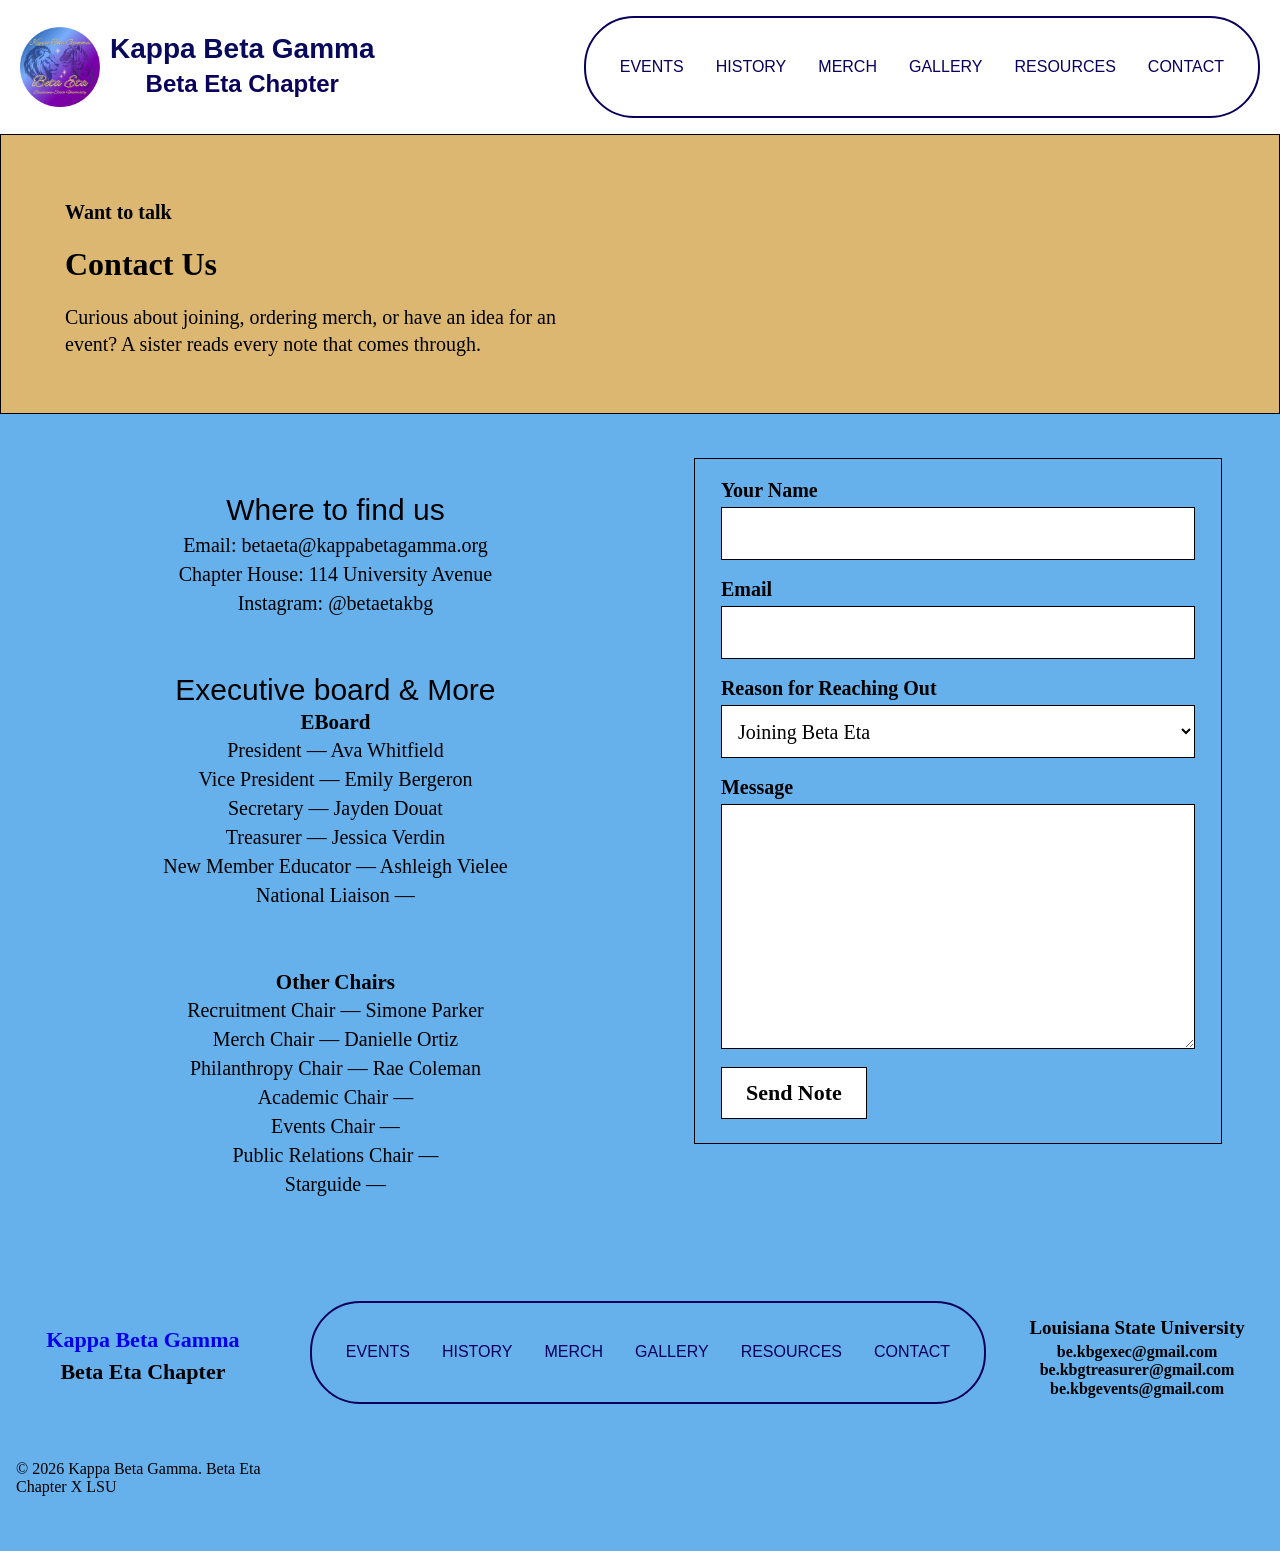
==== commit ded7c755: "Critique commit 2" ====
--- a/Contact.html
+++ b/Contact.html
@@ -48,7 +48,7 @@
     </ul>
   </nav>
 
-  <section class="contact-hero">
+  <section class="pages-hero">
     <div class="hero-text">
       <p class="eyebrow">Want to talk</p>
       <h1>Contact Us</h1>
--- a/css/main.css
+++ b/css/main.css
@@ -349,8 +349,7 @@
 }
 
 .carousel-btn {
-padding-bottom: 25px;
-transform: translateY(-110%) translateX(10%);
+transform: translateY(-110%) translateX(10%) relative;
 border: none;
 border-radius: 50%;
 padding: 10px 14px;
@@ -476,7 +475,6 @@
 gap: 24px;
 padding: 12px 16px 38px;
 border: none;
-position: relative;
 }
 
 .footer-brand {
@@ -667,7 +665,7 @@
 
 
 
-
+/* Contact */
 .pages-hero {
     border: 1.5px solid #000000;
     min-height: 280px;
@@ -707,6 +705,7 @@
     gap: 7%;
     padding: 24px 3%;
     align-items: start;
+    margin: 20px;
 }
 
 .contact-info {
